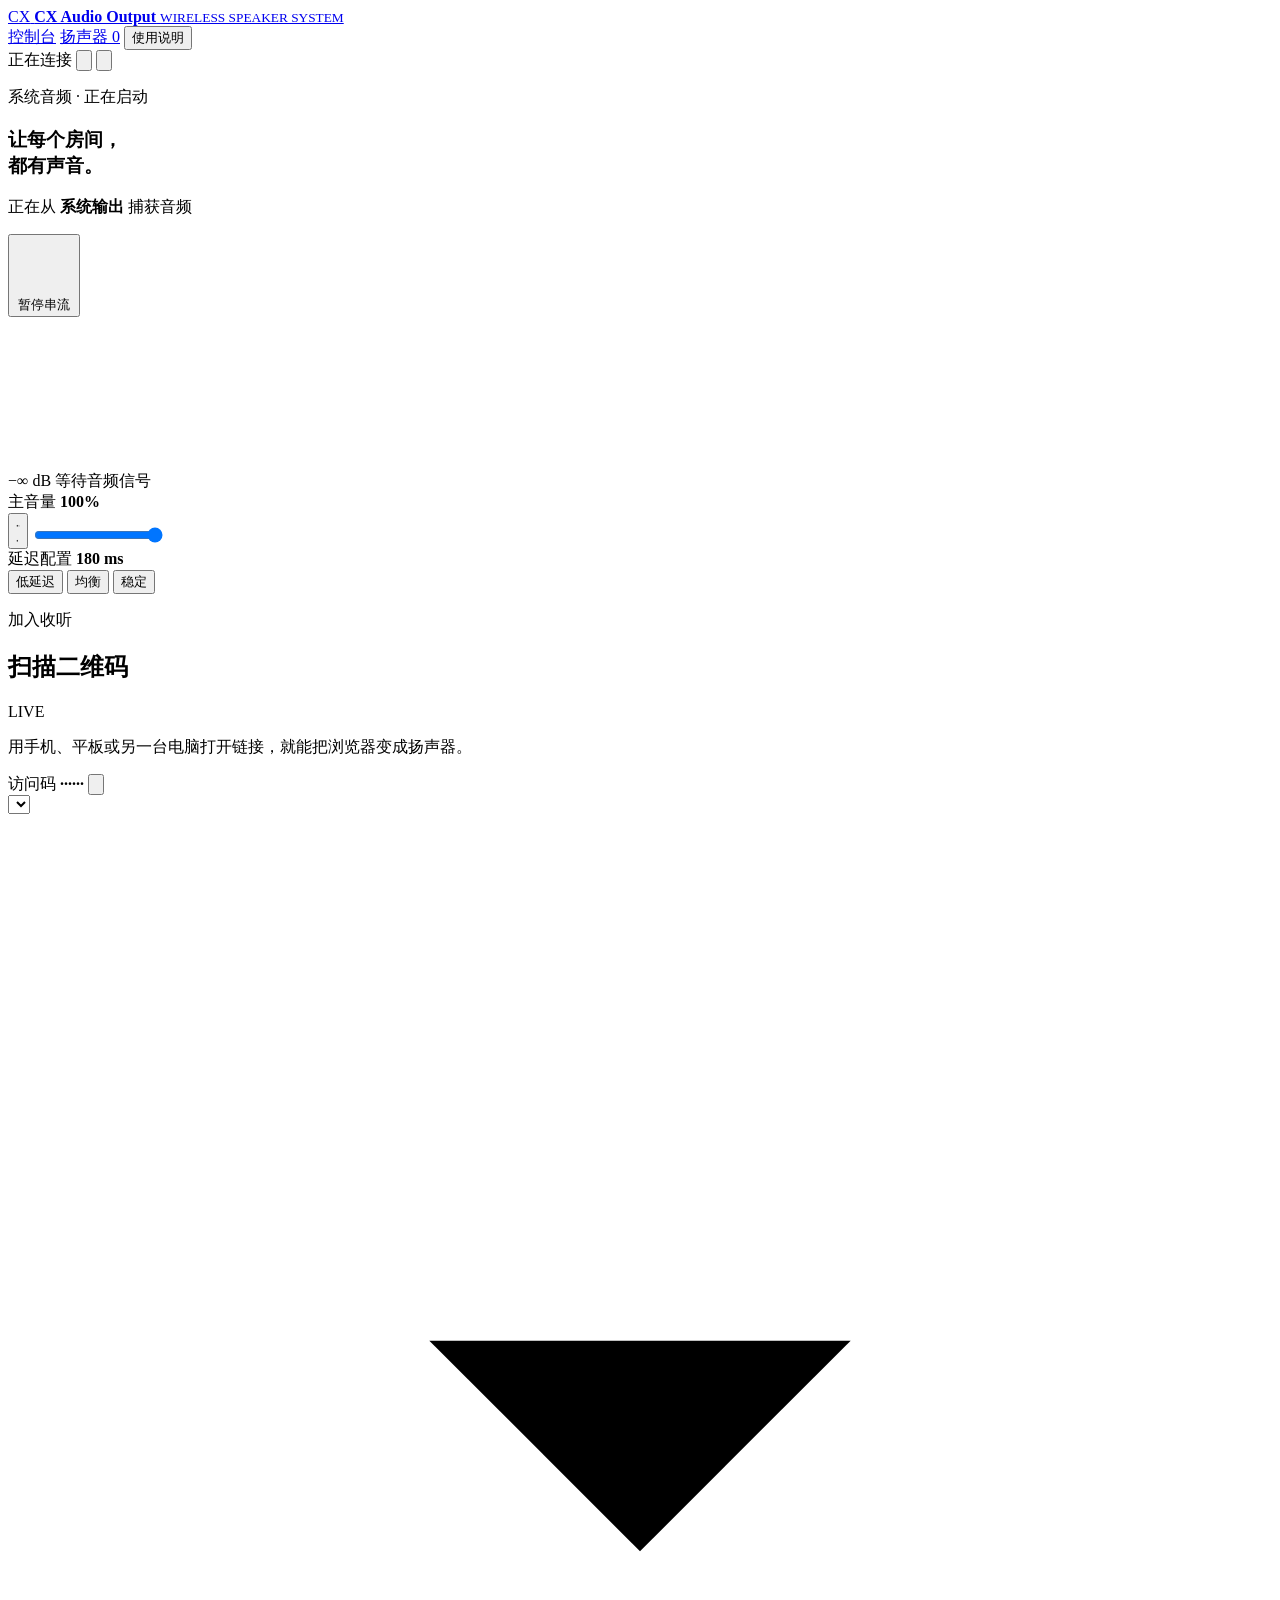
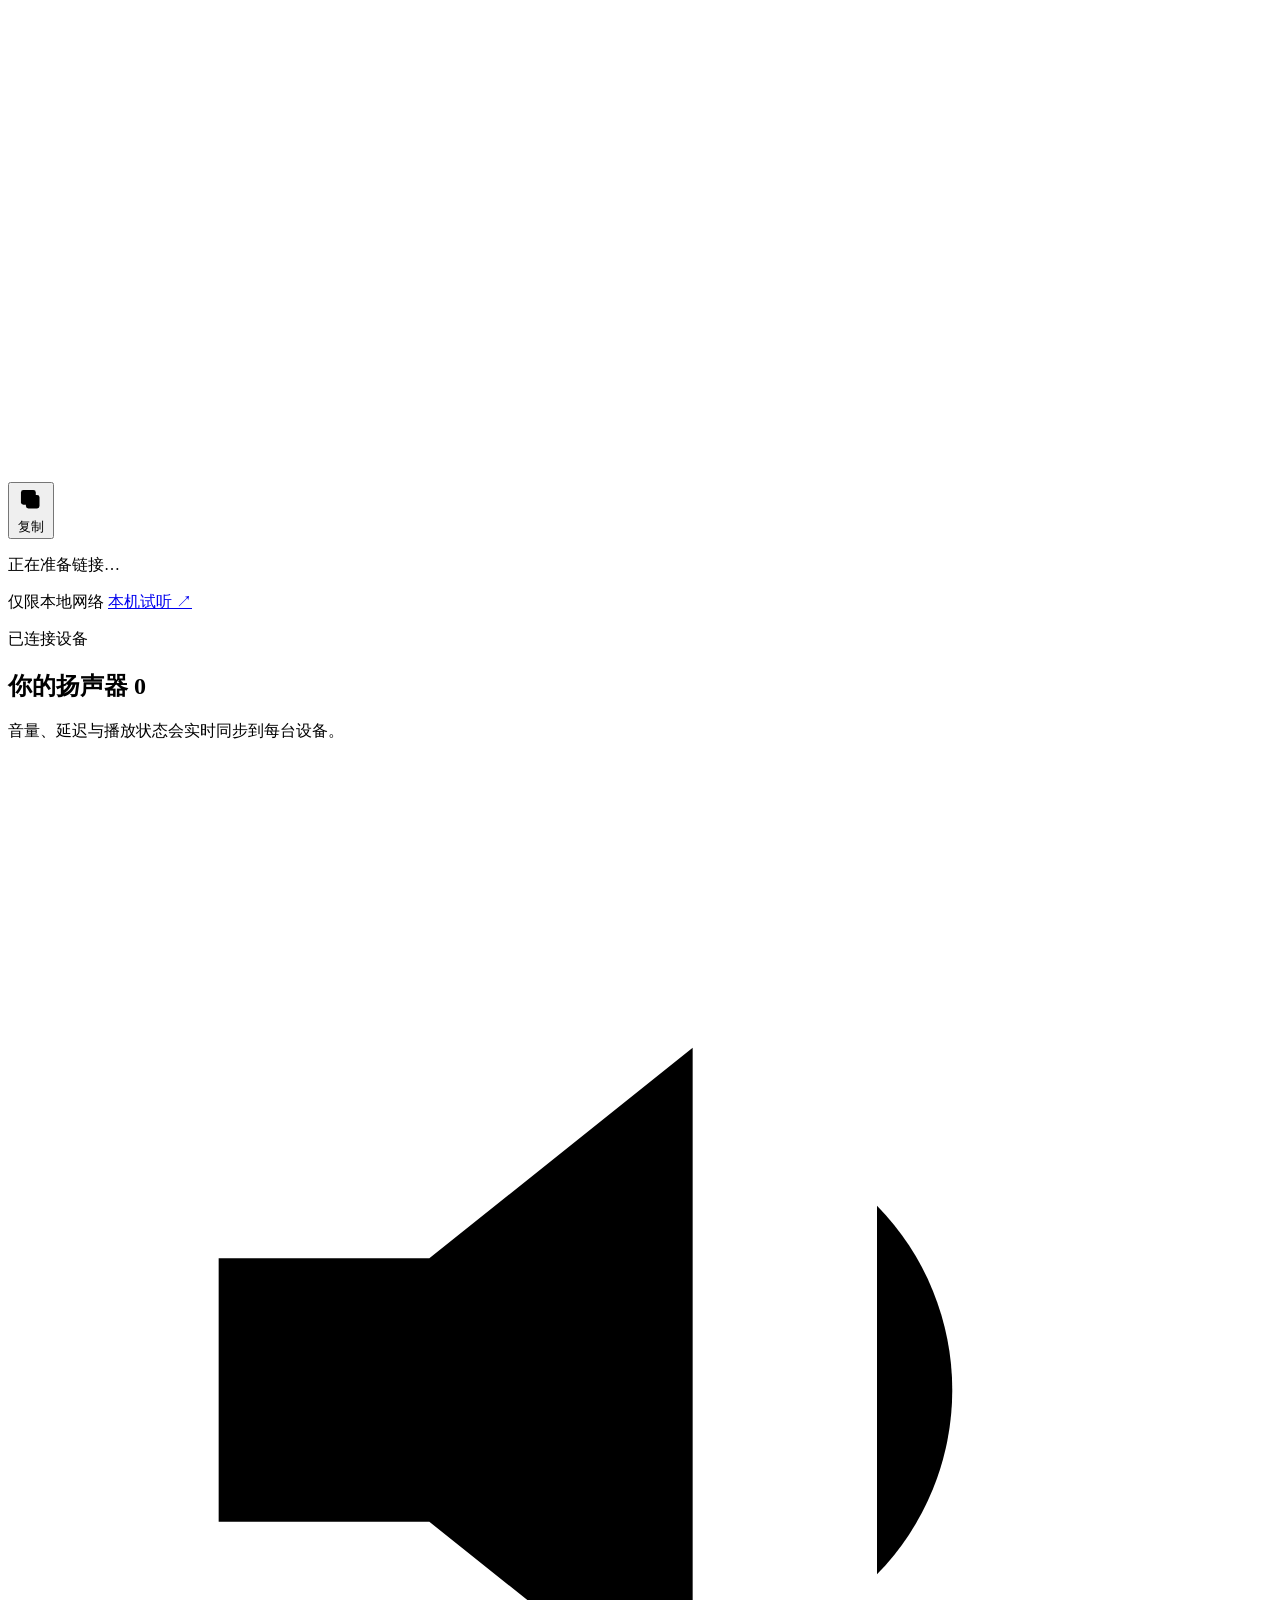
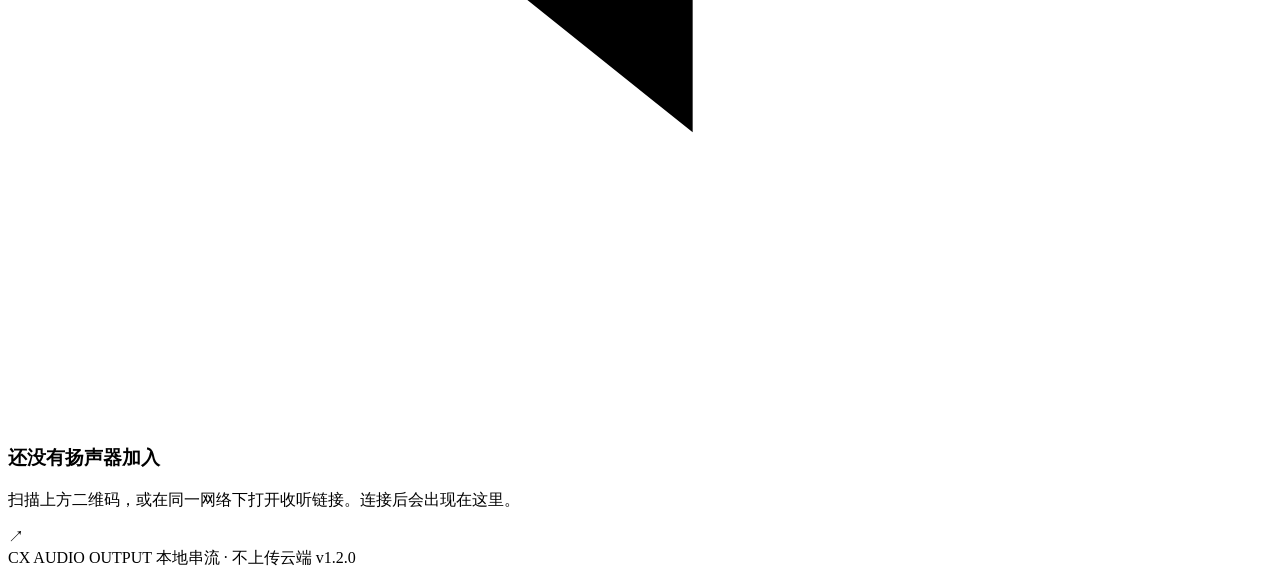
==== src/CXAudioOutput/wwwroot/studio.html @ 022a469a "Initial open-source release: CX Audio Output 1.2.0" ====
<!doctype html>
<html lang="zh-CN">
<head>
  <meta charset="utf-8">
  <meta name="viewport" content="width=device-width, initial-scale=1, viewport-fit=cover">
  <meta name="theme-color" content="#08090b">
  <meta name="description" content="CX Audio Output — 把手机、平板或另一台电脑变成 Windows 的无线扬声器。">
  <title>CX Audio Output · 控制台</title>
  <link rel="icon" href="/assets/favicon.png" type="image/png">
  <link rel="stylesheet" href="/assets/fonts.css?v=1.2.0">
  <link rel="stylesheet" href="/assets/app.css?v=1.2.0">
</head>
<body class="studio-body" data-capture="starting">
  <div class="ambient ambient-one" aria-hidden="true"></div>
  <div class="ambient ambient-two" aria-hidden="true"></div>
  <div class="grain" aria-hidden="true"></div>

  <header class="topbar">
    <a class="brand" href="/studio" aria-label="CX Audio Output 控制台">
      <span class="brand-mark" aria-hidden="true"><span>CX</span><i></i></span>
      <span class="brand-name">
        <b>CX Audio Output</b>
        <small>WIRELESS SPEAKER SYSTEM</small>
      </span>
    </a>

    <nav class="topnav" aria-label="主导航">
      <a class="topnav-link active" href="#studio">控制台</a>
      <a class="topnav-link" href="#speakers">扬声器 <span id="nav-count">0</span></a>
      <button class="topnav-link" id="setup-link" type="button">使用说明</button>
    </nav>

    <div class="top-actions">
      <span class="connection-chip" id="connection-chip" data-state="connecting">
        <i></i><span>正在连接</span>
      </span>
      <button class="icon-button" id="top-share" type="button" aria-label="复制收听链接" title="复制收听链接">
        <svg viewBox="0 0 24 24" aria-hidden="true"><path d="M8.5 12.5 15.5 6m-7 5.5 7 6M6 9.5a2.5 2.5 0 1 1 0-5 2.5 2.5 0 0 1 0 5Zm12 10a2.5 2.5 0 1 1 0-5 2.5 2.5 0 0 1 0 5Z"/></svg>
      </button>
      <button class="icon-button" id="setup-button" type="button" aria-label="打开使用说明" title="使用说明">
        <svg viewBox="0 0 24 24" aria-hidden="true"><circle cx="12" cy="12" r="9"/><path d="M9.7 9a2.4 2.4 0 1 1 3.5 2.1c-.8.4-1.2 1-1.2 1.9v.4M12 17.4v.1"/></svg>
      </button>
    </div>
  </header>

  <main class="studio-main">
    <section class="hero-grid" id="studio">
      <article class="panel hero-panel">
        <div class="hero-glow" aria-hidden="true"></div>
        <div class="hero-top">
          <div class="hero-copy">
            <p class="eyebrow stream-eyebrow">
              <span class="live-dot" id="live-dot" aria-hidden="true"></span>
              <span id="stream-eyebrow">系统音频 · 正在启动</span>
            </p>
            <h1 id="hero-title">让每个房间，<br><span>都有声音。</span></h1>
            <p class="hero-sub" id="hero-sub">
              正在从 <strong id="device-name">系统输出</strong> 捕获音频
            </p>
          </div>
          <div class="hero-actions">
            <button class="button button-ghost" id="pause-button" type="button">
              <svg class="button-icon" viewBox="0 0 24 24" aria-hidden="true"><path d="M9 6v12M15 6v12"/></svg>
              <span id="pause-label">暂停串流</span>
            </button>
          </div>
        </div>

        <div class="wave-stage" id="wave-stage">
          <canvas id="level-canvas" aria-hidden="true"></canvas>
          <div class="wave-grid" aria-hidden="true"></div>
          <div class="wave-overlay">
            <span class="peak-readout" id="peak-db">−∞ dB</span>
            <span class="wave-meta" id="sample-meta">等待音频信号</span>
          </div>
        </div>

        <div class="control-deck">
          <div class="deck-block master-block">
            <div class="control-label">
              <span>主音量</span>
              <strong id="master-value">100%</strong>
            </div>
            <div class="slider-row">
              <button class="icon-button small" id="mute-button" type="button" aria-label="静音" aria-pressed="false">
                <svg class="icon-volume-on" viewBox="0 0 24 24" aria-hidden="true"><path d="M4 9.5v5h4l5 4v-13l-5 4H4Z"/><path d="M16.5 8.5a5 5 0 0 1 0 7M19 6a8.5 8.5 0 0 1 0 12"/></svg>
                <svg class="icon-volume-off" viewBox="0 0 24 24" aria-hidden="true"><path d="M4 9.5v5h4l5 4v-13l-5 4H4Z"/><path d="m16 10 5 5m0-5-5 5"/></svg>
              </button>
              <input class="range master-range" id="master-volume" type="range" min="0" max="100" step="1" value="100" aria-label="主音量">
            </div>
          </div>

          <div class="deck-divider" aria-hidden="true"></div>

          <div class="deck-block profile-block">
            <div class="control-label">
              <span>延迟配置</span>
              <strong id="profile-value">180 ms</strong>
            </div>
            <div class="segmented" id="profile-group" role="group" aria-label="延迟配置">
              <button type="button" data-profile="low">低延迟</button>
              <button type="button" data-profile="balanced" class="active">均衡</button>
              <button type="button" data-profile="stable">稳定</button>
            </div>
          </div>
        </div>
      </article>

      <aside class="panel share-panel" id="share-panel">
        <div class="share-top">
          <div>
            <p class="eyebrow">加入收听</p>
            <h2>扫描二维码</h2>
          </div>
          <span class="mini-live"><i></i>LIVE</span>
        </div>

        <div class="qr-shell">
          <div class="qr-target" id="qr-target" aria-label="收听链接二维码"></div>
          <span class="qr-corner corner-tl" aria-hidden="true"></span>
          <span class="qr-corner corner-tr" aria-hidden="true"></span>
          <span class="qr-corner corner-bl" aria-hidden="true"></span>
          <span class="qr-corner corner-br" aria-hidden="true"></span>
        </div>

        <p class="share-copy">用手机、平板或另一台电脑打开链接，就能把浏览器变成扬声器。</p>

        <div class="access-row">
          <span class="access-label">访问码</span>
          <strong id="access-code">······</strong>
          <button class="text-icon-button" id="rotate-code" type="button" aria-label="更换访问码" title="更换访问码">
            <svg viewBox="0 0 24 24" aria-hidden="true"><path d="M20 11a8 8 0 1 0-2.3 5.7M20 5v6h-6"/></svg>
          </button>
        </div>

        <div class="url-row">
          <div class="select-wrap">
            <select id="address-select" aria-label="选择网络地址"></select>
            <svg viewBox="0 0 24 24" aria-hidden="true"><path d="m8 10 4 4 4-4"/></svg>
          </div>
          <button class="copy-button" id="copy-button" type="button">
            <svg viewBox="0 0 24 24" aria-hidden="true"><rect x="8" y="8" width="11" height="11" rx="2"/><path d="M16 8V6a2 2 0 0 0-2-2H6a2 2 0 0 0-2 2v8a2 2 0 0 0 2 2h2"/></svg>
            <span>复制</span>
          </button>
        </div>
        <p class="share-url" id="share-url">正在准备链接…</p>
        <p class="net-warning" id="net-warning" hidden>未检测到局域网地址，请先连接 Wi-Fi 或网线。</p>

        <div class="share-foot">
          <span><i class="net-dot"></i>仅限本地网络</span>
          <a id="host-preview" href="/listen" target="_blank" rel="noopener" title="在本机试听会再次被系统捕获，建议使用耳机">本机试听 <span aria-hidden="true">↗</span></a>
        </div>
      </aside>
    </section>

    <section class="speakers-section" id="speakers">
      <div class="section-heading">
        <div>
          <p class="eyebrow">已连接设备</p>
          <h2>你的扬声器 <span class="count-badge" id="receiver-count">0</span></h2>
        </div>
        <p class="section-note">音量、延迟与播放状态会实时同步到每台设备。</p>
      </div>

      <div class="speaker-grid" id="speaker-grid">
        <div class="empty-state" id="empty-state">
          <div class="empty-art" aria-hidden="true">
            <span class="empty-ring ring-a"></span>
            <span class="empty-ring ring-b"></span>
            <span class="empty-ring ring-c"></span>
            <span class="empty-core">
              <svg viewBox="0 0 24 24"><path d="M4 9.5v5h4l5 4v-13l-5 4H4Z"/><path d="M16.5 8.5a5 5 0 0 1 0 7"/></svg>
            </span>
          </div>
          <div>
            <h3>还没有扬声器加入</h3>
            <p>扫描上方二维码，或在同一网络下打开收听链接。连接后会出现在这里。</p>
          </div>
          <span class="empty-arrow" aria-hidden="true">↗</span>
        </div>
      </div>
    </section>

    <footer class="site-footer">
      <span class="footer-brand"><i></i>CX AUDIO OUTPUT</span>
      <span>本地串流 · 不上传云端</span>
      <span class="footer-version" id="footer-version">v1.2.0</span>
    </footer>
  </main>

  <dialog class="modal" id="setup-dialog">
    <div class="modal-head">
      <div>
        <p class="eyebrow">快速开始</p>
        <h2>三步，让声音走起来。</h2>
      </div>
      <button class="icon-button" id="close-setup" type="button" aria-label="关闭">
        <svg viewBox="0 0 24 24" aria-hidden="true"><path d="m6 6 12 12M18 6 6 18"/></svg>
      </button>
    </div>

    <div class="steps">
      <div class="step">
        <span class="step-number">01</span>
        <div><h3>保持串流开启</h3><p>CX Audio Output 会捕获 Windows 默认输出设备的系统声音。开始播放音乐、视频或游戏即可。</p></div>
      </div>
      <div class="step">
        <span class="step-number">02</span>
        <div><h3>让设备加入</h3><p>扫描二维码，或输入访问码。手机和电脑需要连接同一个 Wi-Fi 或局域网。</p></div>
      </div>
      <div class="step">
        <span class="step-number">03</span>
        <div><h3>点击开始聆听</h3><p>浏览器需要一次点击才能播放声音。之后可以调节音量、查看缓冲与网络延迟。</p></div>
      </div>
    </div>

    <div class="modal-note tip-note">
      <div class="note-icon"><svg viewBox="0 0 24 24" aria-hidden="true"><path d="M4 9.5v5h4l5 4v-13l-5 4H4Z"/><path d="M16.5 8.5a5 5 0 0 1 0 7M19 6a8.5 8.5 0 0 1 0 12"/></svg></div>
      <div>
        <h3>电脑本机仍会发声</h3>
        <p>串流会把声音复制给其他设备，但不会关闭电脑本机的扬声器。如果只想让其他设备发声，请调低电脑音量，或把默认输出切换到一个未使用的设备。</p>
      </div>
    </div>

    <div class="modal-note">
      <div class="note-icon"><svg viewBox="0 0 24 24" aria-hidden="true"><path d="M12 8v5m0 3.5v.1"/><path d="M10.3 4.2 3.2 17a2 2 0 0 0 1.7 3h14.2a2 2 0 0 0 1.7-3L13.7 4.2a2 2 0 0 0-3.4 0Z"/></svg></div>
      <div>
        <h3>其他设备无法连接？</h3>
        <p>首次运行时请在 Windows 防火墙提示中选择“允许访问”，并勾选“专用网络”。也可以管理员身份运行：</p>
        <div class="command-row">
          <code id="firewall-command">New-NetFirewallRule -DisplayName "CX Audio Output" -Direction Inbound -Protocol TCP -LocalPort 5240 -Action Allow -Profile Private</code>
          <button class="text-icon-button" id="copy-firewall" type="button" aria-label="复制防火墙命令">
            <svg viewBox="0 0 24 24" aria-hidden="true"><rect x="8" y="8" width="11" height="11" rx="2"/><path d="M16 8V6a2 2 0 0 0-2-2H6a2 2 0 0 0-2 2v8a2 2 0 0 0 2 2h2"/></svg>
          </button>
        </div>
      </div>
    </div>

    <div class="modal-foot">
      <span>访问码每次启动都会更新。关闭此窗口不会中断串流。</span>
      <div>
        <button class="button button-danger-ghost" id="quit-button" type="button">退出应用</button>
        <button class="button button-primary" id="done-setup" type="button">知道了</button>
      </div>
    </div>
  </dialog>

  <div class="toast" id="toast" role="status" aria-live="polite"></div>

  <template id="speaker-template">
    <article class="speaker-card" data-playback="buffering">
      <div class="speaker-head">
        <div class="speaker-avatar" aria-hidden="true"><span>?</span><i></i></div>
        <div class="speaker-title">
          <h3 class="speaker-name">设备</h3>
          <p class="speaker-meta">浏览器 · 192.168.0.0</p>
        </div>
        <button class="icon-button small card-close" type="button" data-act="kick" aria-label="断开此设备" title="断开此设备">
          <svg viewBox="0 0 24 24" aria-hidden="true"><path d="m6 6 12 12M18 6 6 18"/></svg>
        </button>
      </div>
      <div class="speaker-metrics">
        <div class="metric"><span>网络</span><strong data-field="rtt">--</strong></div>
        <div class="metric"><span>缓冲</span><strong data-field="buffer">--</strong></div>
        <div class="metric"><span>状态</span><strong data-field="state">缓冲中</strong></div>
      </div>
      <div class="speaker-volume">
        <button class="icon-button small card-mute" type="button" data-act="mute" aria-label="静音此设备" aria-pressed="false">
          <svg class="icon-volume-on" viewBox="0 0 24 24" aria-hidden="true"><path d="M4 9.5v5h4l5 4v-13l-5 4H4Z"/><path d="M16.5 8.5a5 5 0 0 1 0 7"/></svg>
          <svg class="icon-volume-off" viewBox="0 0 24 24" aria-hidden="true"><path d="M4 9.5v5h4l5 4v-13l-5 4H4Z"/><path d="m16 10 5 5m0-5-5 5"/></svg>
        </button>
        <input class="range card-range" type="range" min="0" max="100" step="1" value="100" aria-label="设备音量">
        <span class="card-volume-value" data-field="volume">100%</span>
      </div>
      <div class="speaker-actions">
        <button class="text-button card-identify" type="button" data-act="identify">
          <svg viewBox="0 0 24 24" aria-hidden="true"><path d="M5 10v4M9 7v10M13 4v16M17 7v10M21 10v4"/></svg>
          找到它
        </button>
        <span class="speaker-underruns" data-field="underruns">连接稳定</span>
      </div>
    </article>
  </template>

  <script src="/assets/qrcode.js?v=1.2.0"></script>
  <script src="/assets/studio.js?v=1.2.0"></script>
</body>
</html>
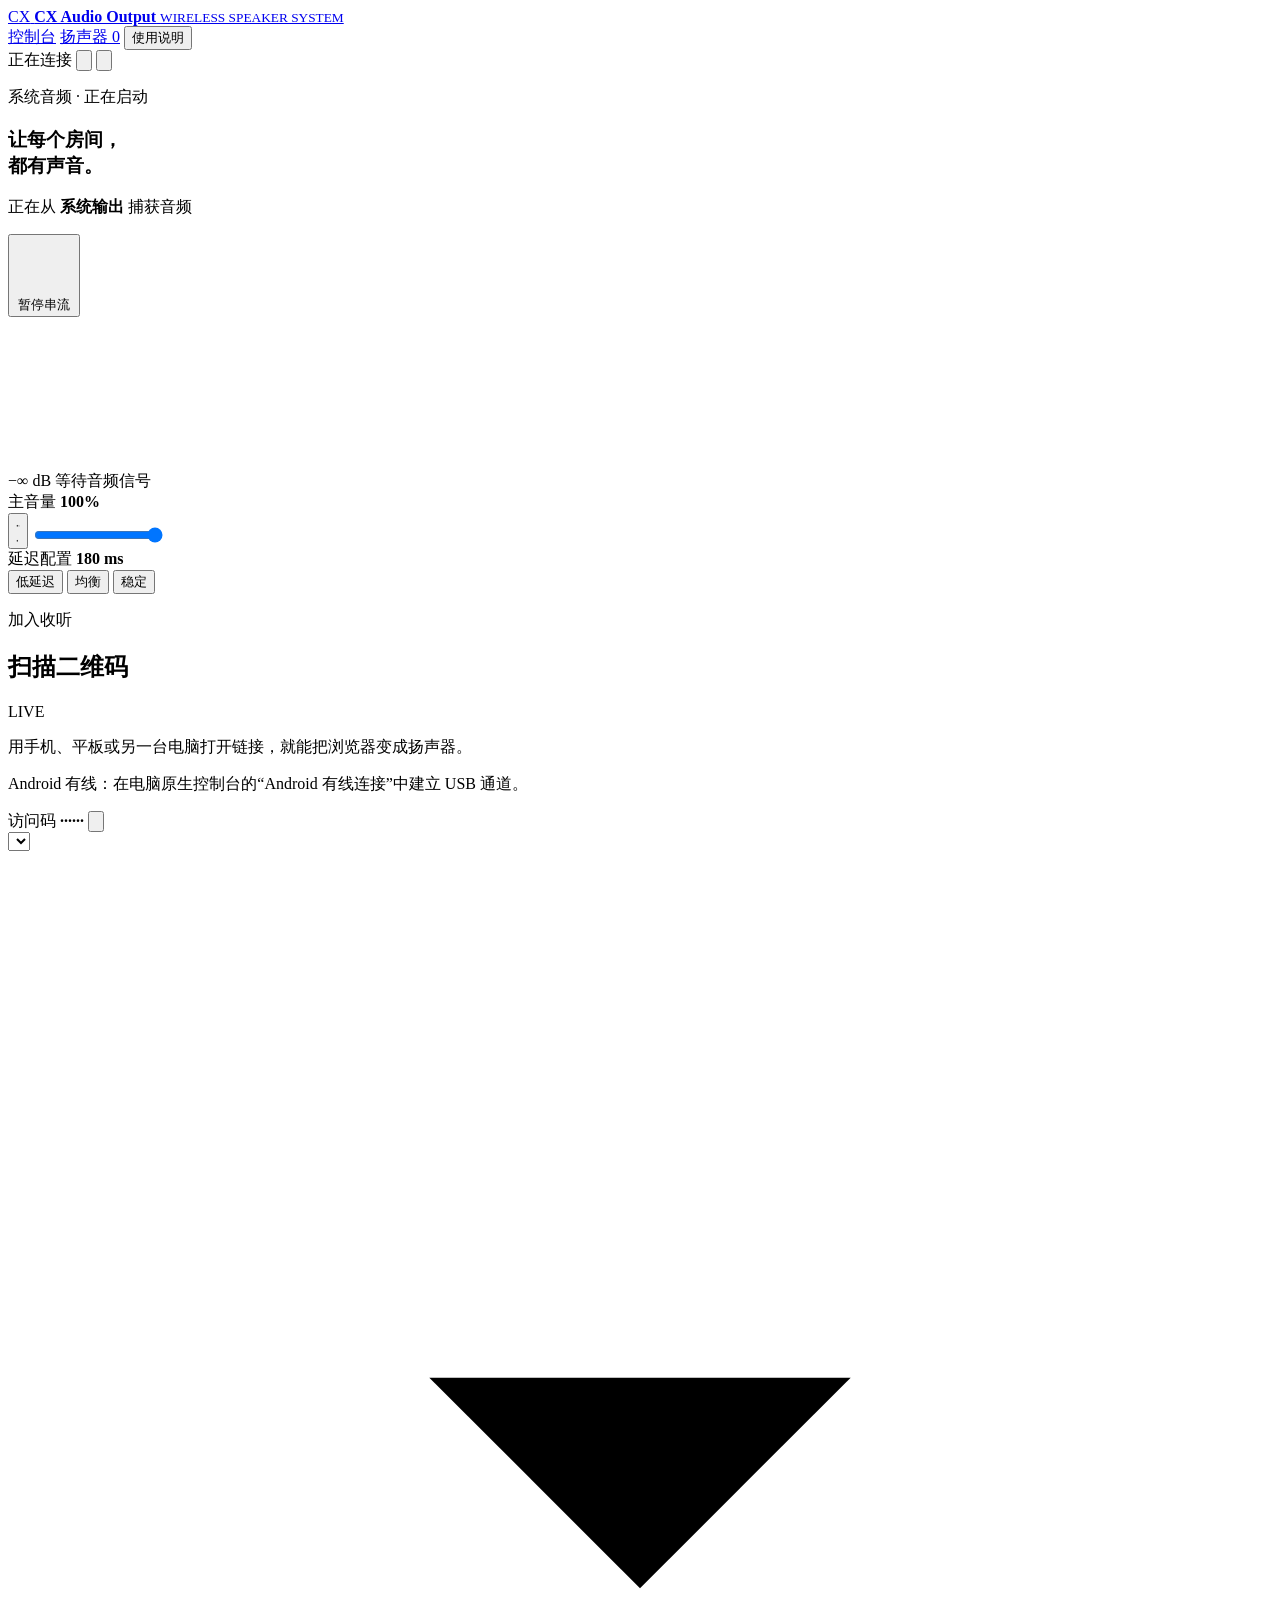
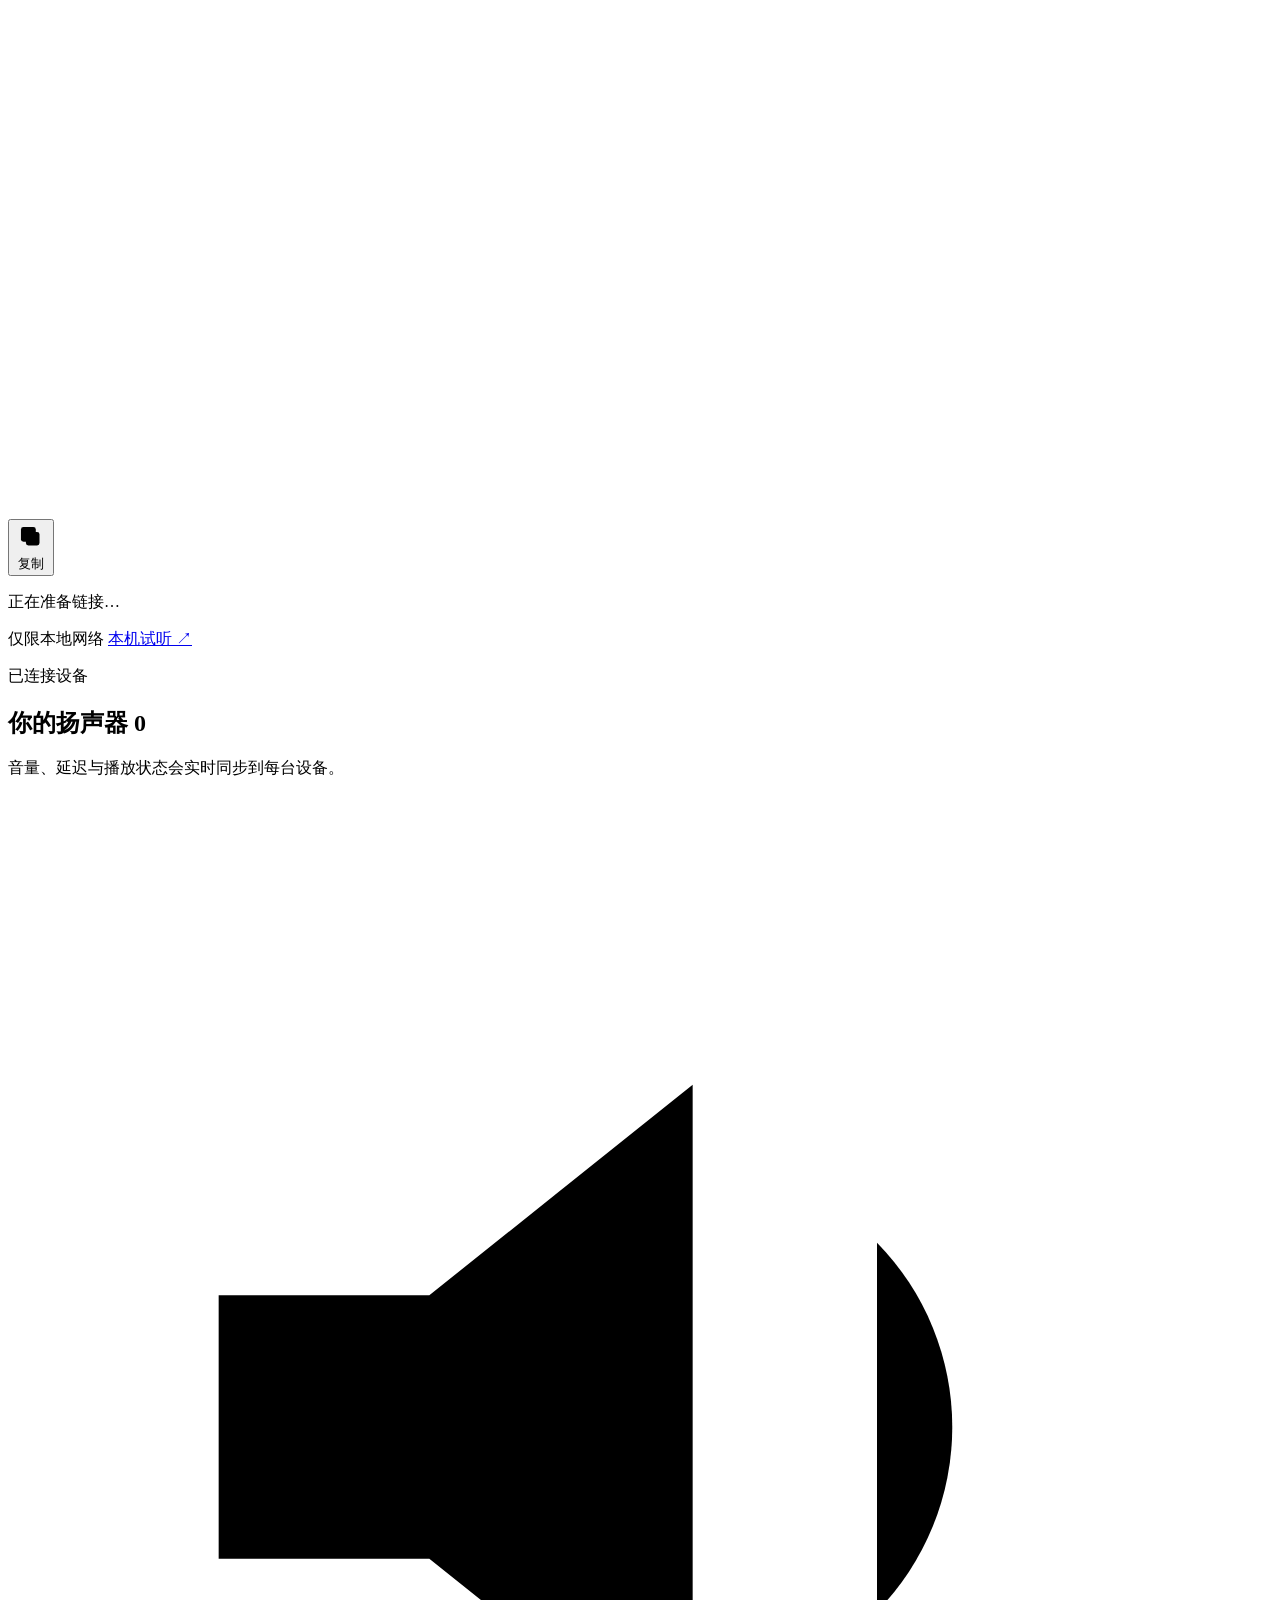
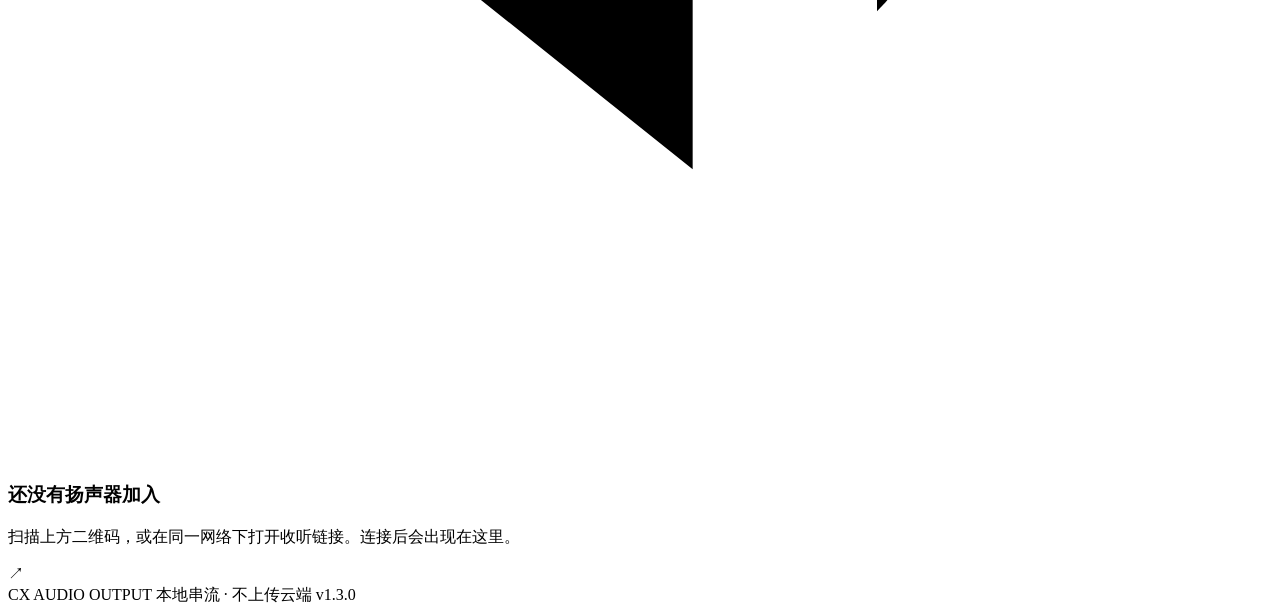
==== commit cc449204: "Add Android USB wired, background playback, and 1.3.0 MSIX assets - Android USB tethering detection " ====
--- a/src/CXAudioOutput/wwwroot/studio.html
+++ b/src/CXAudioOutput/wwwroot/studio.html
@@ -4,11 +4,11 @@
   <meta charset="utf-8">
   <meta name="viewport" content="width=device-width, initial-scale=1, viewport-fit=cover">
   <meta name="theme-color" content="#08090b">
-  <meta name="description" content="CX Audio Output — 把手机、平板或另一台电脑变成 Windows 的无线扬声器。">
+  <meta name="description" content="CX Audio Output — 把手机、平板或另一台电脑变成 Windows 的无线或有线扬声器。">
   <title>CX Audio Output · 控制台</title>
   <link rel="icon" href="/assets/favicon.png" type="image/png">
-  <link rel="stylesheet" href="/assets/fonts.css?v=1.2.0">
-  <link rel="stylesheet" href="/assets/app.css?v=1.2.0">
+  <link rel="stylesheet" href="/assets/fonts.css?v=1.3.0">
+  <link rel="stylesheet" href="/assets/app.css?v=1.3.0">
 </head>
 <body class="studio-body" data-capture="starting">
   <div class="ambient ambient-one" aria-hidden="true"></div>
@@ -124,6 +124,7 @@
         </div>
 
         <p class="share-copy">用手机、平板或另一台电脑打开链接，就能把浏览器变成扬声器。</p>
+        <p class="share-copy android-note">Android 有线：在电脑原生控制台的“Android 有线连接”中建立 USB 通道。</p>
 
         <div class="access-row">
           <span class="access-label">访问码</span>
@@ -184,7 +185,7 @@
     <footer class="site-footer">
       <span class="footer-brand"><i></i>CX AUDIO OUTPUT</span>
       <span>本地串流 · 不上传云端</span>
-      <span class="footer-version" id="footer-version">v1.2.0</span>
+      <span class="footer-version" id="footer-version">v1.3.0</span>
     </footer>
   </main>
 
@@ -206,7 +207,7 @@
       </div>
       <div class="step">
         <span class="step-number">02</span>
-        <div><h3>让设备加入</h3><p>扫描二维码，或输入访问码。手机和电脑需要连接同一个 Wi-Fi 或局域网。</p></div>
+        <div><h3>让设备加入</h3><p>扫描二维码，或输入访问码。手机和电脑需要连接同一个 Wi-Fi 或局域网；Android 也可以使用 USB 有线连接。</p></div>
       </div>
       <div class="step">
         <span class="step-number">03</span>
@@ -282,7 +283,7 @@
     </article>
   </template>
 
-  <script src="/assets/qrcode.js?v=1.2.0"></script>
-  <script src="/assets/studio.js?v=1.2.0"></script>
+  <script src="/assets/qrcode.js?v=1.3.0"></script>
+  <script src="/assets/studio.js?v=1.3.0"></script>
 </body>
 </html>
